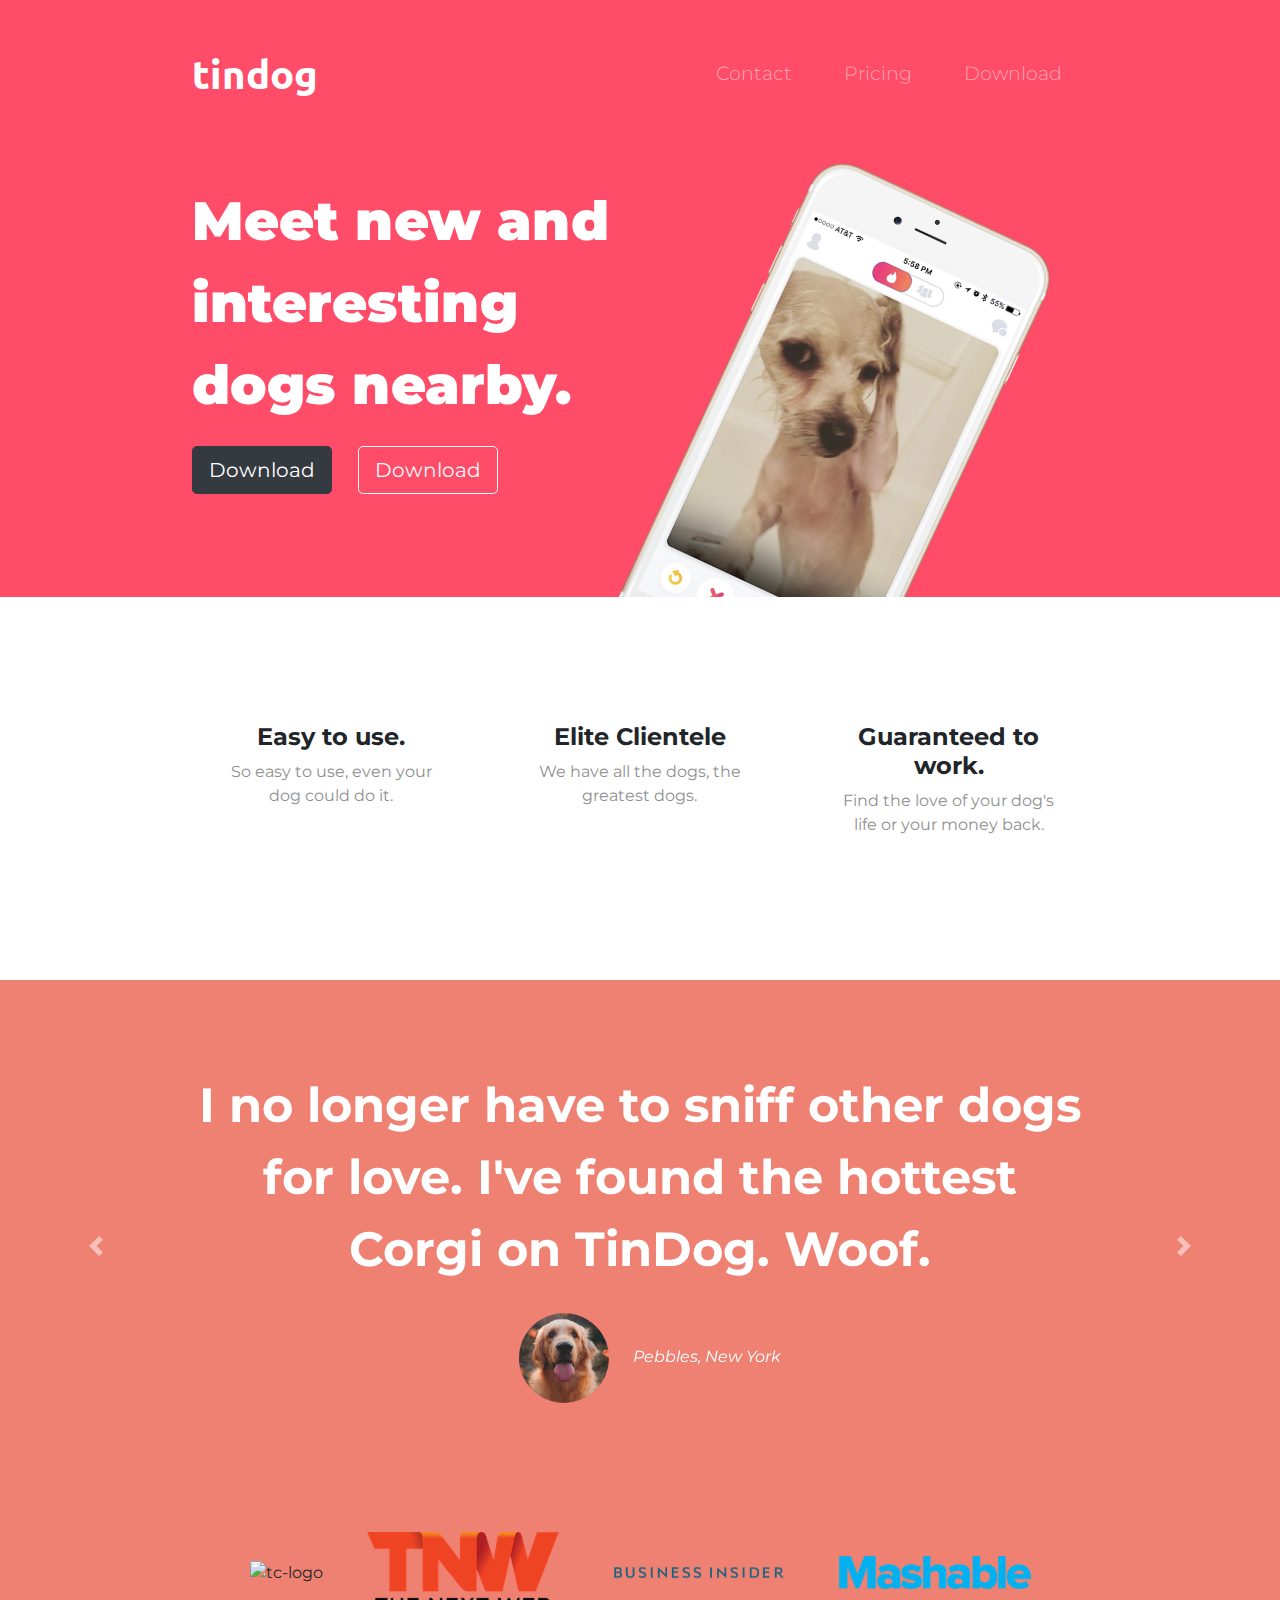
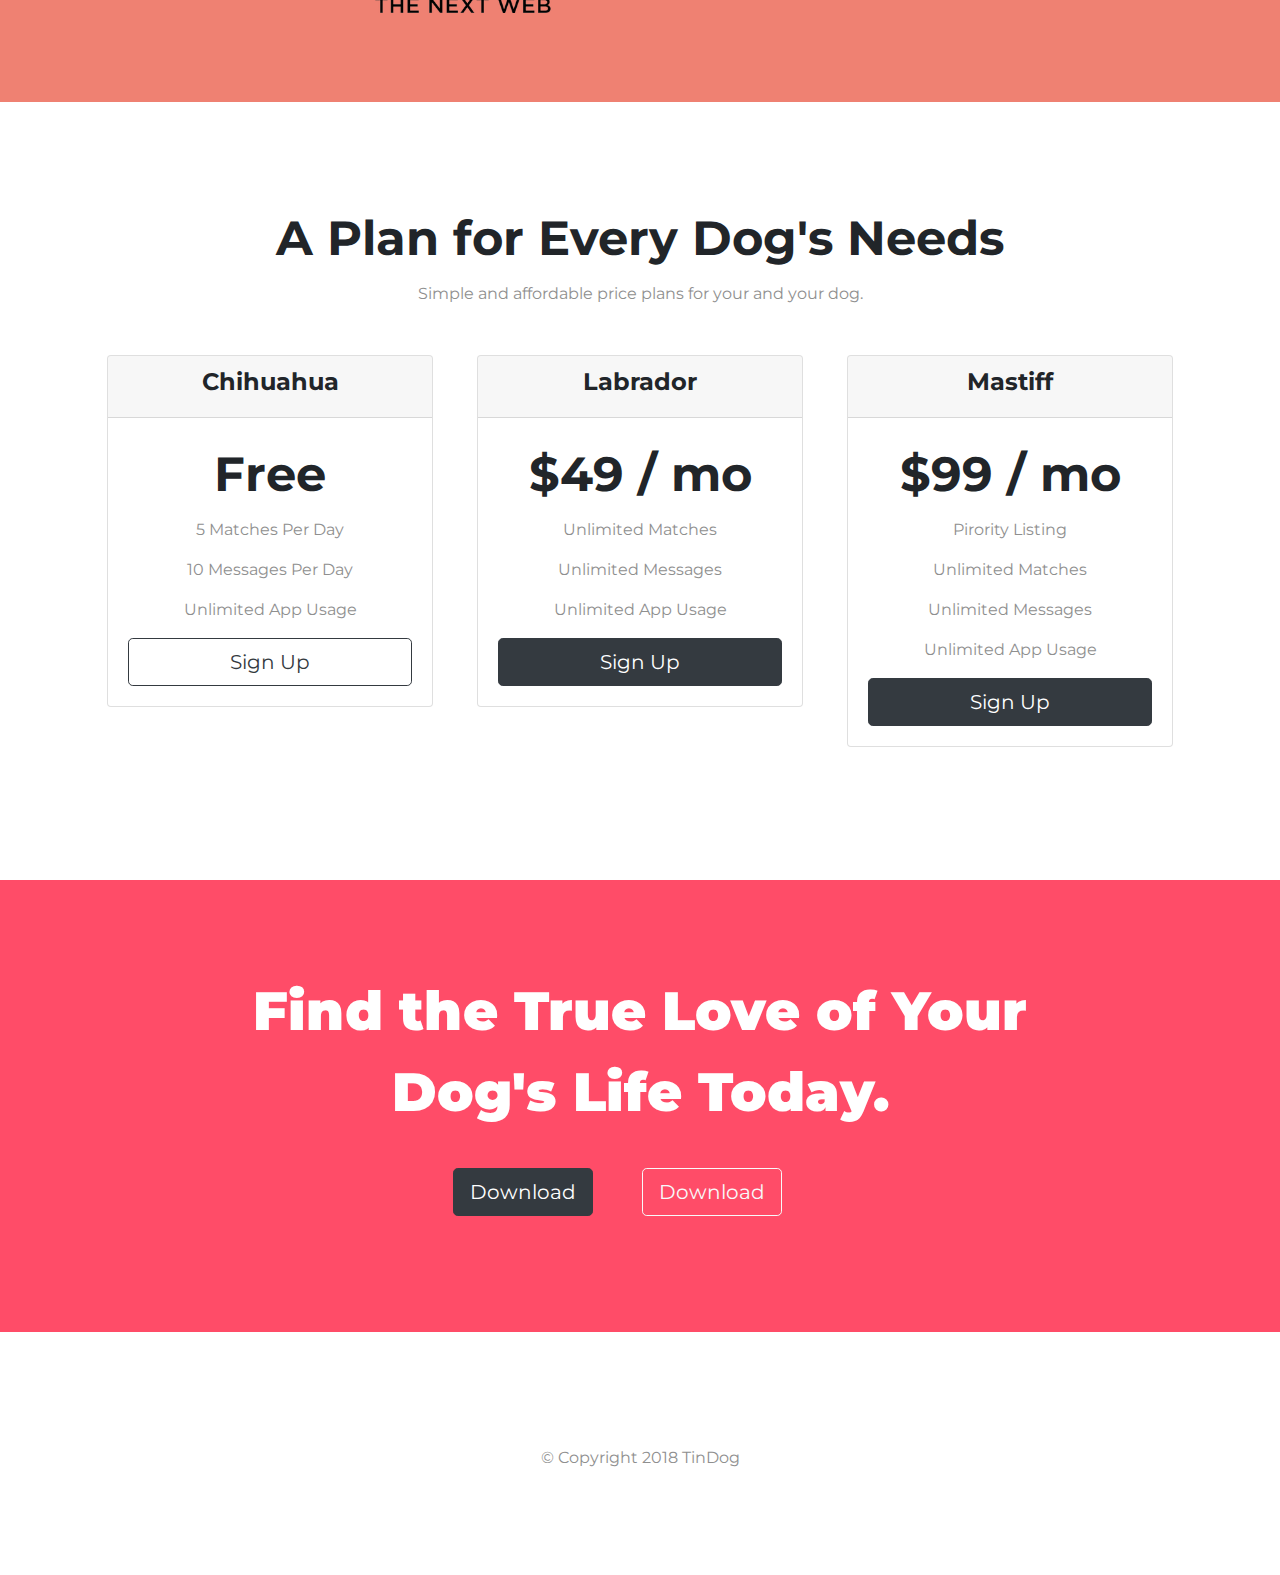
==== index.html @ 64d1c10d "Add files via upload" ====
<!DOCTYPE html>
<html>

<head>
  <meta charset="utf-8">
  <title>TinDog</title>
  <!-- google fonts -->
  <link rel="preconnect" href="https://fonts.googleapis.com">
  <link rel="preconnect" href="https://fonts.gstatic.com" crossorigin>
  <link
    href="https://fonts.googleapis.com/css2?family=Montserrat:wght@100;200;300;400;500;600;700;800;900&family=Ubuntu&display=swap"
    rel="stylesheet">

  <!-- css stylesheets  -->
  <link rel="stylesheet" href="https://cdn.jsdelivr.net/npm/bootstrap@4.0.0/dist/css/bootstrap.min.css"
    integrity="sha384-Gn5384xqQ1aoWXA+058RXPxPg6fy4IWvTNh0E263XmFcJlSAwiGgFAW/dAiS6JXm" crossorigin="anonymous">
  <link rel="stylesheet" href="css/styles.css">

  <!-- font awesome -->
  <script src="https://kit.fontawesome.com/b0f083c334.js" crossorigin="anonymous"></script>

  <!-- bootstrap scripts  -->
  <script src="https://code.jquery.com/jquery-3.2.1.slim.min.js"
    integrity="sha384-KJ3o2DKtIkvYIK3UENzmM7KCkRr/rE9/Qpg6aAZGJwFDMVNA/GpGFF93hXpG5KkN"
    crossorigin="anonymous"></script>
  <script src="https://cdn.jsdelivr.net/npm/popper.js@1.12.9/dist/umd/popper.min.js"
    integrity="sha384-ApNbgh9B+Y1QKtv3Rn7W3mgPxhU9K/ScQsAP7hUibX39j7fakFPskvXusvfa0b4Q"
    crossorigin="anonymous"></script>
  <script src="https://cdn.jsdelivr.net/npm/bootstrap@4.0.0/dist/js/bootstrap.min.js"
    integrity="sha384-JZR6Spejh4U02d8jOt6vLEHfe/JQGiRRSQQxSfFWpi1MquVdAyjUar5+76PVCmYl"
    crossorigin="anonymous"></script>

</head>

<body>

  <section id="title">
    <div class="container-fuild">

      <!-- Nav Bar -->
      <nav class="navbar navbar-expand-lg navbar-dark">
        <a class="navbar-brand" href="">tindog</a>
        <button class="navbar-toggler" type="button" data-toggle="collapse" data-target="#navbarSupportedContent"
          aria-controls="navbarSupportedContent" aria-expanded="false" aria-label="Toggle navigation">
          <span class="navbar-toggler-icon"></span>
        </button>
        <div class="collapse navbar-collapse" id="navbarSupportedContent">
          <ul class="navbar-nav ml-auto">
            <li class="nav-item">
              <a class="nav-link" href="#footer">Contact</a>
            </li>
            <li class="nav-item">
              <a class="nav-link" href="#pricing">Pricing</a>
            </li>
            <li class="nav-item">
              <a class="nav-link" href="#cta">Download</a>
            </li>
          </ul>
        </div>
      </nav>


      <!-- Title -->
      <div class="row">
        <div class="col-lg-6">
          <h1 class="big-heading">Meet new and interesting dogs nearby.</h1>
          <button type="button" class="btn btn-dark btn-lg Download-button"><i class="fa-brands fa-apple"></i>
            Download</button>
          <button type="button" class="btn btn-outline-light btn-lg Download-button"><i
              class="fa-brands fa-google-play"></i> Download</button>
        </div>
        <div class="col-lg-6">
          <img class="title-image" src="images/iphone6.png" alt="iphone-mockup">
        </div>
      </div>
    </div>

  </section>


  <!-- Features -->

  <section id="features">
    <div class="row">

      <div class="feature-box col-lg-4">
        <i class="icon fa-sharp fa-solid fa-circle-check fa-4x"></i>
        <h3 class="feature-title">Easy to use.</h3>
        <p>So easy to use, even your dog could do it.</p>
      </div>

      <div class="feature-box col-lg-4 ">
        <i class="icon fa-solid fa-bullseye fa-4x"></i>
        <h3 class="feature-title">Elite Clientele</h3>
        <p>We have all the dogs, the greatest dogs.</p>
      </div>

      <div class="feature-box col-lg-4">
        <i class="icon fa-solid fa-heart fa-4x"></i>
        <h3 class="feature-title">Guaranteed to work.</h3>
        <p>Find the love of your dog's life or your money back.</p>
      </div>

    </div>





  </section>


  <!-- Testimonials -->

  <section id="testimonials">

    <div id="testimonials-carousel" class="carousel slide" data-ride="false" >
      <div class="carousel-inner">
        <div class="carousel-item active">
          <h2 class="testimonial-text">I no longer have to sniff other dogs for love. I've found the hottest Corgi on TinDog. Woof.</h2>
          <img class="testimonial-image" src="images/dog-img.jpg" alt="dog-profile">
          <em>Pebbles, New York</em>
        </div>

        <div class="carousel-item ">
          <h2 class="testimonial-text">My dog used to be so lonely, but with TinDog's help, they've found the love of
            their life. I think.</h2>
          <img class="testimonial-image" src="images/lady-img.jpg" alt="lady-profile">
          <em>Beverly, Illinois</em>
        </div>
      </div>
      <a class="carousel-control-prev" href="#testimonials-carousel" role="button" data-slide="prev">
        <span class="carousel-control-prev-icon" aria-hidden="true"></span>
      </a>
      <a class="carousel-control-next" href="#testimonials-carousel" role="button" data-slide="next">
        <span class="carousel-control-next-icon" aria-hidden="true"></span>
      </a>
    </div>



  </section>


  <!-- Press -->

  <section id="press">
    <img class="press-logo" src="images/techcrunch.png" alt="tc-logo">
    <img class="press-logo" src="images/tnw.png" alt="tnw-logo">
    <img class="press-logo" src="images/bizinsider.png" alt="biz-insider-logo">
    <img class="press-logo" src="images/mashable.png" alt="mashable-logo">

  </section>


  <!-- Pricing -->

  <section id="pricing">

    <h2 class="small-heading">A Plan for Every Dog's Needs</h2>
    <p>Simple and affordable price plans for your and your dog.</p>


    <div class="row">
      <div class="pricing-column col-lg-4 col-md-6">
        <div class="card">
          <div class="card-header">
            <h3 class="price-title">Chihuahua</h3>
          </div>
          <div class="card-body">
            <h2 class="price-text">Free</h2>
            <p>5 Matches Per Day</p>
            <p>10 Messages Per Day</p>
            <p>Unlimited App Usage</p>
            <button type="button" class="btn btn-outline-dark btn-lg btn-block">Sign Up</button>
          </div>
        </div>
      </div>

      <div class="pricing-column col-lg-4 col-md-6">
        <div class="card">
          <div class="card-header">
            <h3 class="price-title">Labrador</h3>
          </div>
          <div class="card-body">
            <h2 class="price-text">$49 / mo</h2>
            <p>Unlimited Matches</p>
            <p>Unlimited Messages</p>
            <p>Unlimited App Usage</p>
            <button type="button" class="btn btn-dark btn-lg btn-block">Sign Up</button>
          </div>
        </div>

      </div>

      <div class="pricing-column col-lg-4 col-md-6">
        <div class="card ">
          <div class="card-header">
            <h3 class="price-title">Mastiff</h3>
          </div>
          <div class="card-body">
            <h2 class="price-text">$99 / mo</h2>
            <p>Pirority Listing</p>
            <p>Unlimited Matches</p>
            <p>Unlimited Messages</p>
            <p>Unlimited App Usage</p>
            <button type="button" class="btn btn-dark btn-lg btn-block">Sign Up</button>
          </div>
        </div>
      </div>



    </div>

    </div>


  </section>


  <!-- Call to Action -->

  <section id="cta">
    <div class="call-to-action">
      <h3 class="big-heading">Find the True Love of Your Dog's Life Today.</h3>
      <button type="button" class="btn btn-dark btn-lg Download-button"><i class="fa-brands fa-apple"></i>
        Download</button>
      <button type="button" class="btn btn-outline-light btn-lg Download-button"><i
          class="fa-brands fa-google-play"></i> Download</button>
    </div>


  </section>


  <!-- Footer -->

  <footer id="footer">
    <a href=""></a></a><i class="social-icon fa-brands fa-facebook"></i>
    <a href=""></a><i class="social-icon fa-brands fa-twitter"></i>
    <a href=""></a><i class="social-icon fa-brands fa-instagram"></i>
    <a href=""></a><i class="social-icon fa-solid fa-envelope"></i>
    <p>© Copyright 2018 TinDog</p>

  </footer>


</body>

</html>
---- css/styles.css ----
body{
    font-family: 'Montserrat';
    font-weight: 400;
    text-align: center;
}
 
h1,h2,h3,h4,h5,h6{
    font-family: 'Montserrat';
}

p{
    color: #8f8f8f;
}


/* Headings  */

.big-heading
{
    font-weight: 900;
    line-height: 1.5;
    font-size: 3.4rem;
}

.small-heading
{
    font-weight: 700;
    font-size: 3rem;
    line-height: 1.5;
}


/* containers  */

.container-fuild
{
    padding: 3% 15% 7%;
    
}


/* navigation bar  */

.navbar
{
    padding: 0 0 4.5rem;
}

.navbar-brand
{
    font-family: 'ubuntu';
    font-size: 2.5rem;
    font-weight: bold;

}

.nav-item
{
    padding: 0 18px;
}

.nav-link
{
    font-size: 1.2rem;
    font-weight: 300;
}


/* Download-buttons */
.Download-button
{
    margin: 3% 5% 3% 0;
}


/* title section  */

#title
{
    background-color: #ff4c68;
    color: #fff;
    text-align: left;
}

.title-image
{
    position: absolute;
    width: 57%;
    transform: rotate(25deg);
    right: 30%;
   
}


/* Feature section  */

#features
{
    padding: 7% 15%;
    background-color: #fff;
    position: relative;
    z-index: 1;

}

.feature-title
{
    font-weight: 700;
    font-size: 1.5rem;
}

.feature-box
{
    padding: 4%;
}

.icon
{
    color: #ef8172;
    margin-bottom: 1rem;
}

.icon:hover
{
    color: #ff4c68;   
}


/* Textimonial section */
#testimonials
{
    background-color: #ef8172;
    color: #fff;
}

.testimonial-text
{
    font-weight: 700;
    font-size: 3rem;
    line-height: 1.5;
}

.carousel-item
{
    padding: 7% 15%;
}

.testimonial-image
{
    width: 10%;
    border-radius: 100%;
    margin: 20px;
}


/* Press Section  */

#press
{
    background-color: #ef8172;
    padding-bottom: 3%;
}

.press-logo
{
    width: 15%;
    margin: 20px 20px 50px;
}

/* pricing section */

#pricing
{
    padding: 100px;
}

.price-title
{
    font-weight: 700;
    font-size: 1.5rem;
}

.price-text
{
    font-weight: 700;
    font-size: 3rem;
    line-height: 1.5;
}

.pricing-column
{
    padding: 3% 2%;
}

/* call to action */

#cta
{
    background-color: #ff4c68;
    color: #fff;
    padding: 7% 15%;


}


/* footer */

#footer
{
    padding: 7% 15%;
}

.social-icon
{
    margin: 20px 10px;
}

@media (max-width:992px) {
    #title
    {
        text-align: center;
    }
    
        .title-image
        {
            position: static;
            transform: rotate(0deg);
        }
        
    }
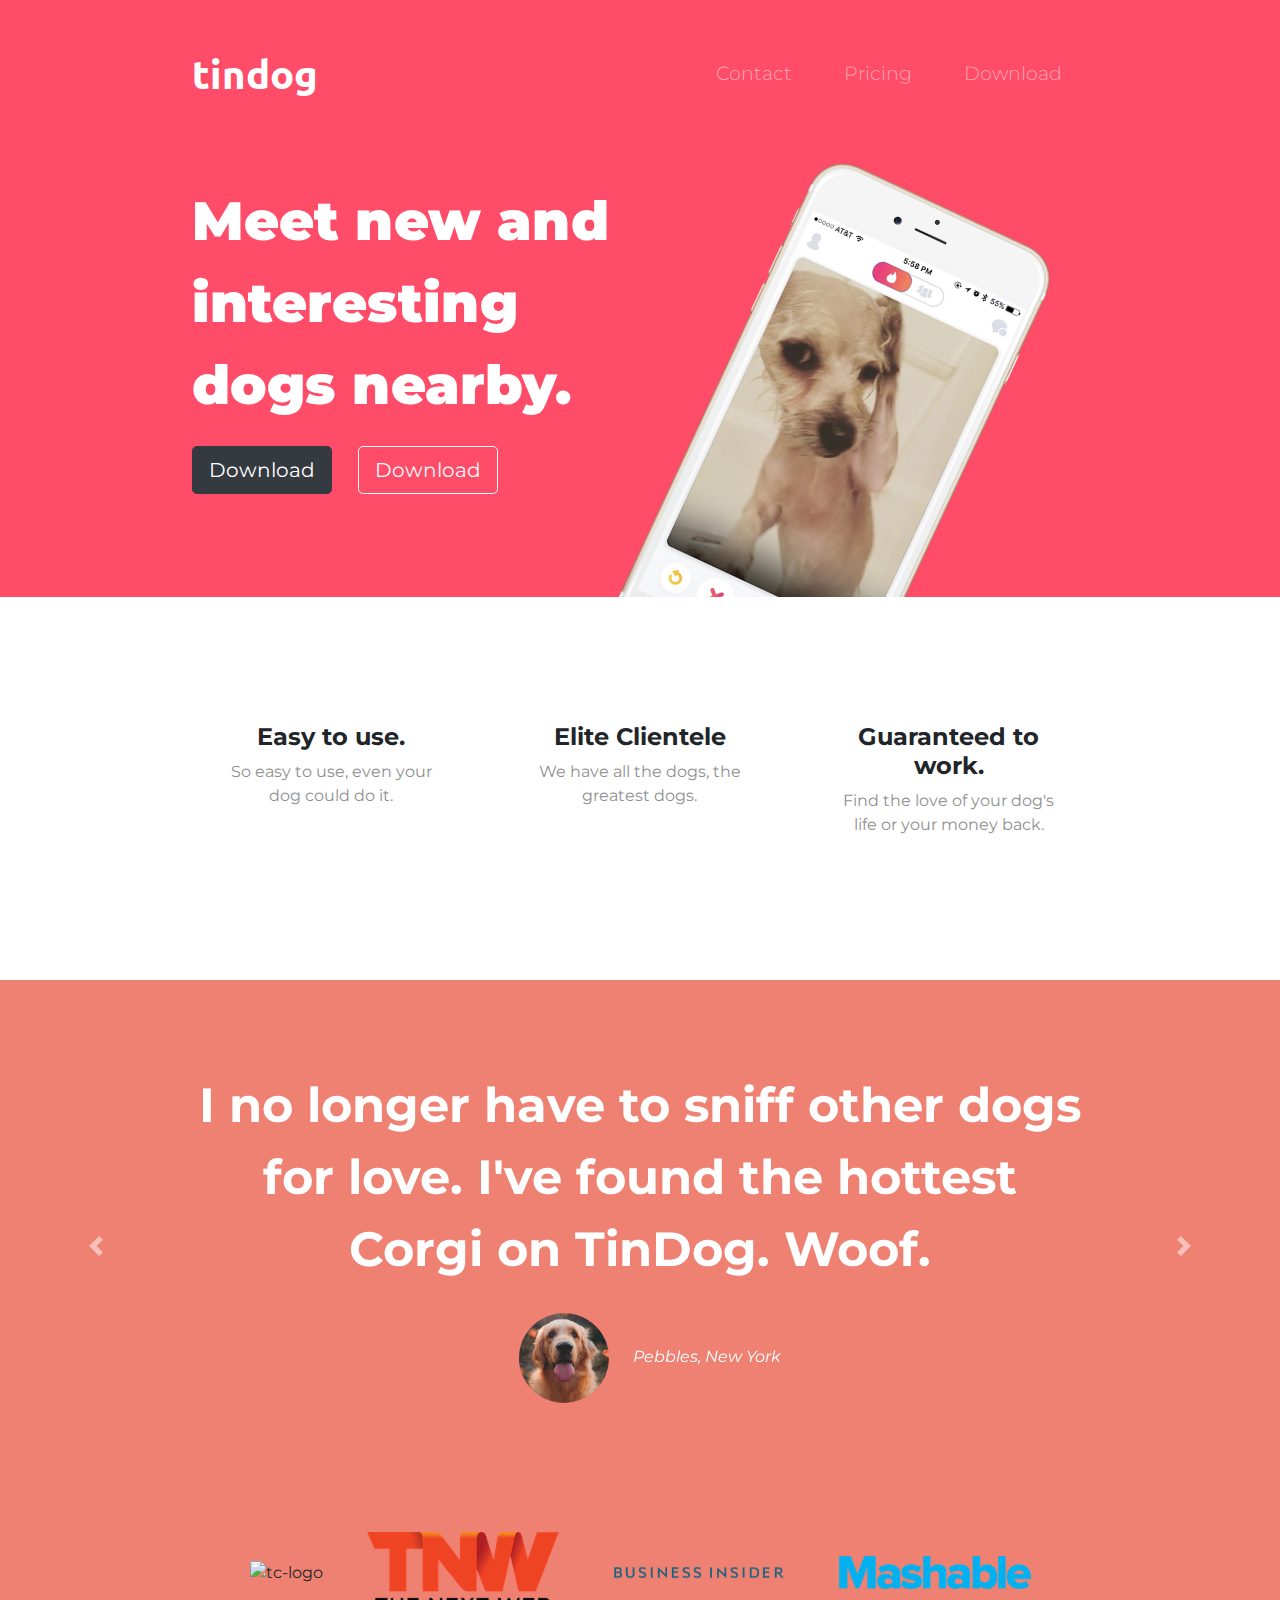
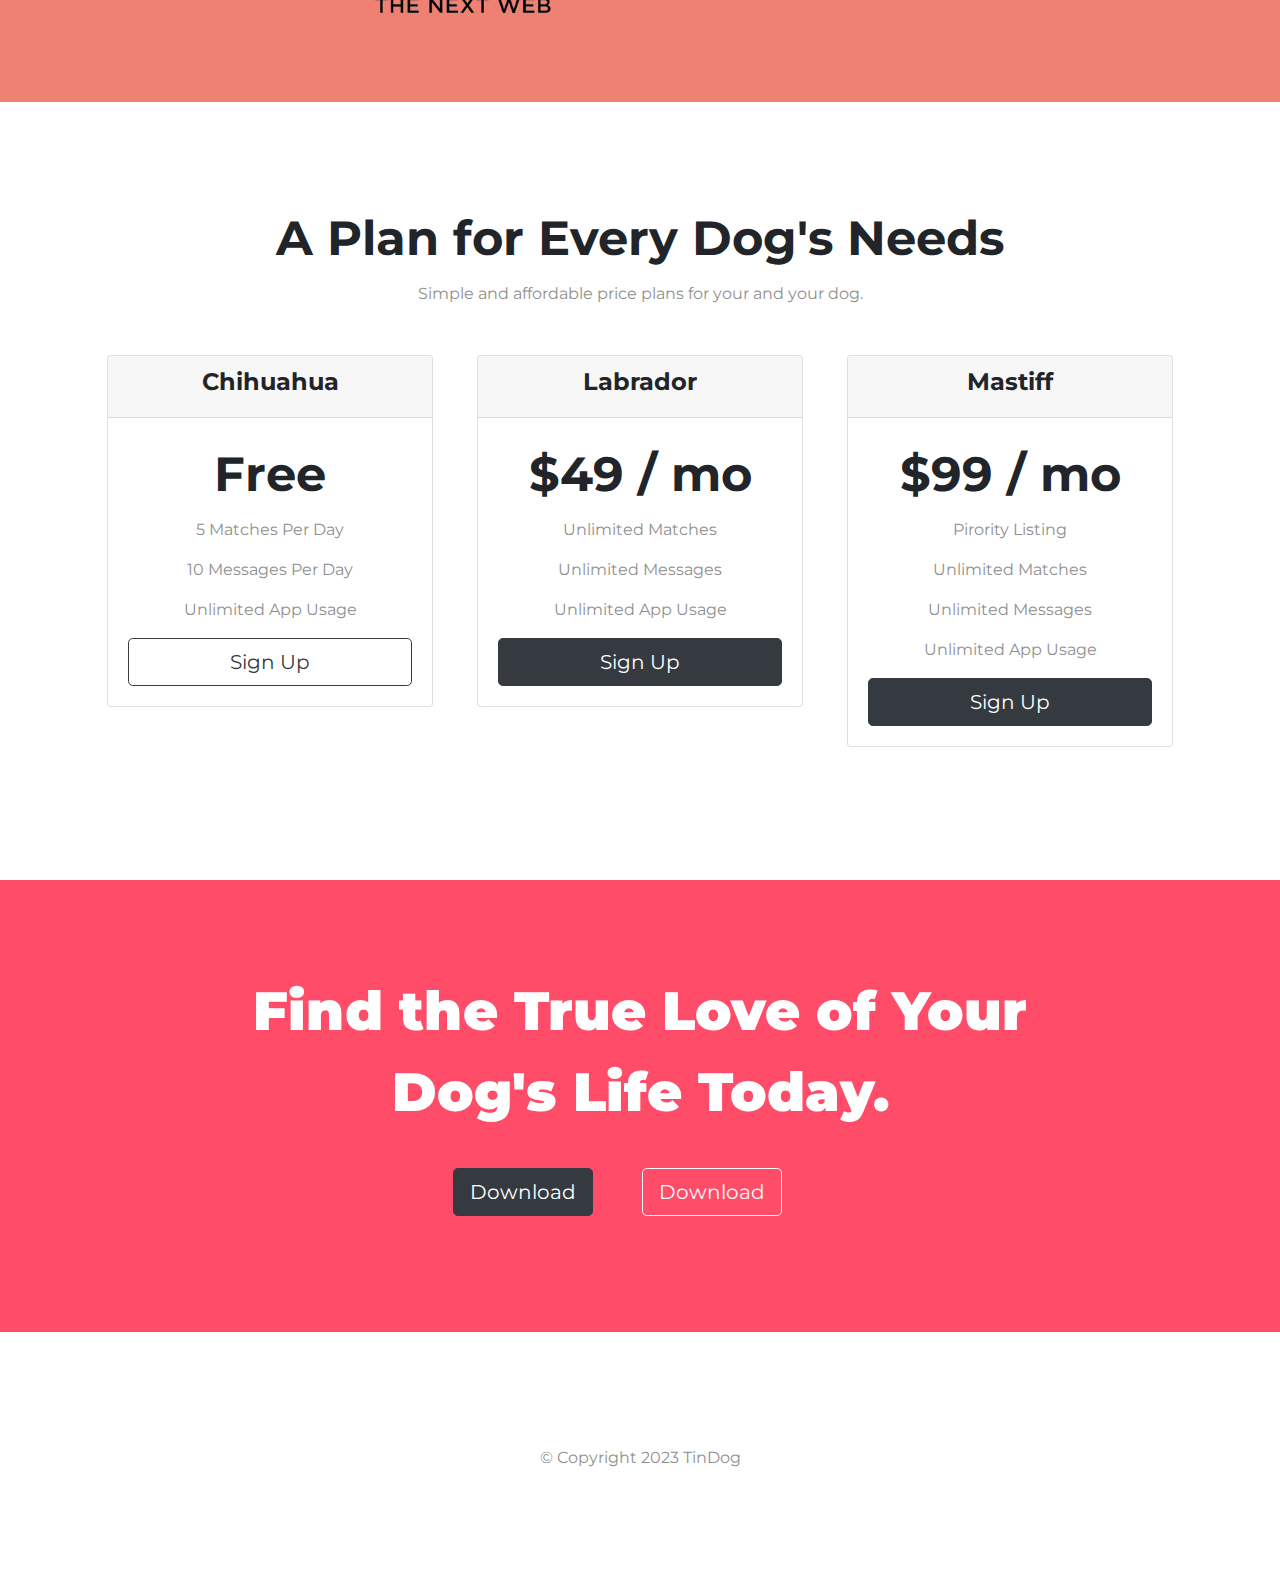
==== commit 2d5eef2a: "Update index.html" ====
--- a/index.html
+++ b/index.html
@@ -162,7 +162,7 @@
 
 
     <div class="row">
-      <div class="pricing-column col-lg-4 col-md-6">
+      <div class="pricing-column col-lg-4 ">
         <div class="card">
           <div class="card-header">
             <h3 class="price-title">Chihuahua</h3>
@@ -177,7 +177,7 @@
         </div>
       </div>
 
-      <div class="pricing-column col-lg-4 col-md-6">
+      <div class="pricing-column col-lg-4 ">
         <div class="card">
           <div class="card-header">
             <h3 class="price-title">Labrador</h3>
@@ -193,7 +193,7 @@
 
       </div>
 
-      <div class="pricing-column col-lg-4 col-md-6">
+      <div class="pricing-column col-lg-4">
         <div class="card ">
           <div class="card-header">
             <h3 class="price-title">Mastiff</h3>
@@ -241,11 +241,11 @@
     <a href=""></a><i class="social-icon fa-brands fa-twitter"></i>
     <a href=""></a><i class="social-icon fa-brands fa-instagram"></i>
     <a href=""></a><i class="social-icon fa-solid fa-envelope"></i>
-    <p>© Copyright 2018 TinDog</p>
+    <p>© Copyright 2023 TinDog</p>
 
   </footer>
 
 
 </body>
 
-</html>+</html>
